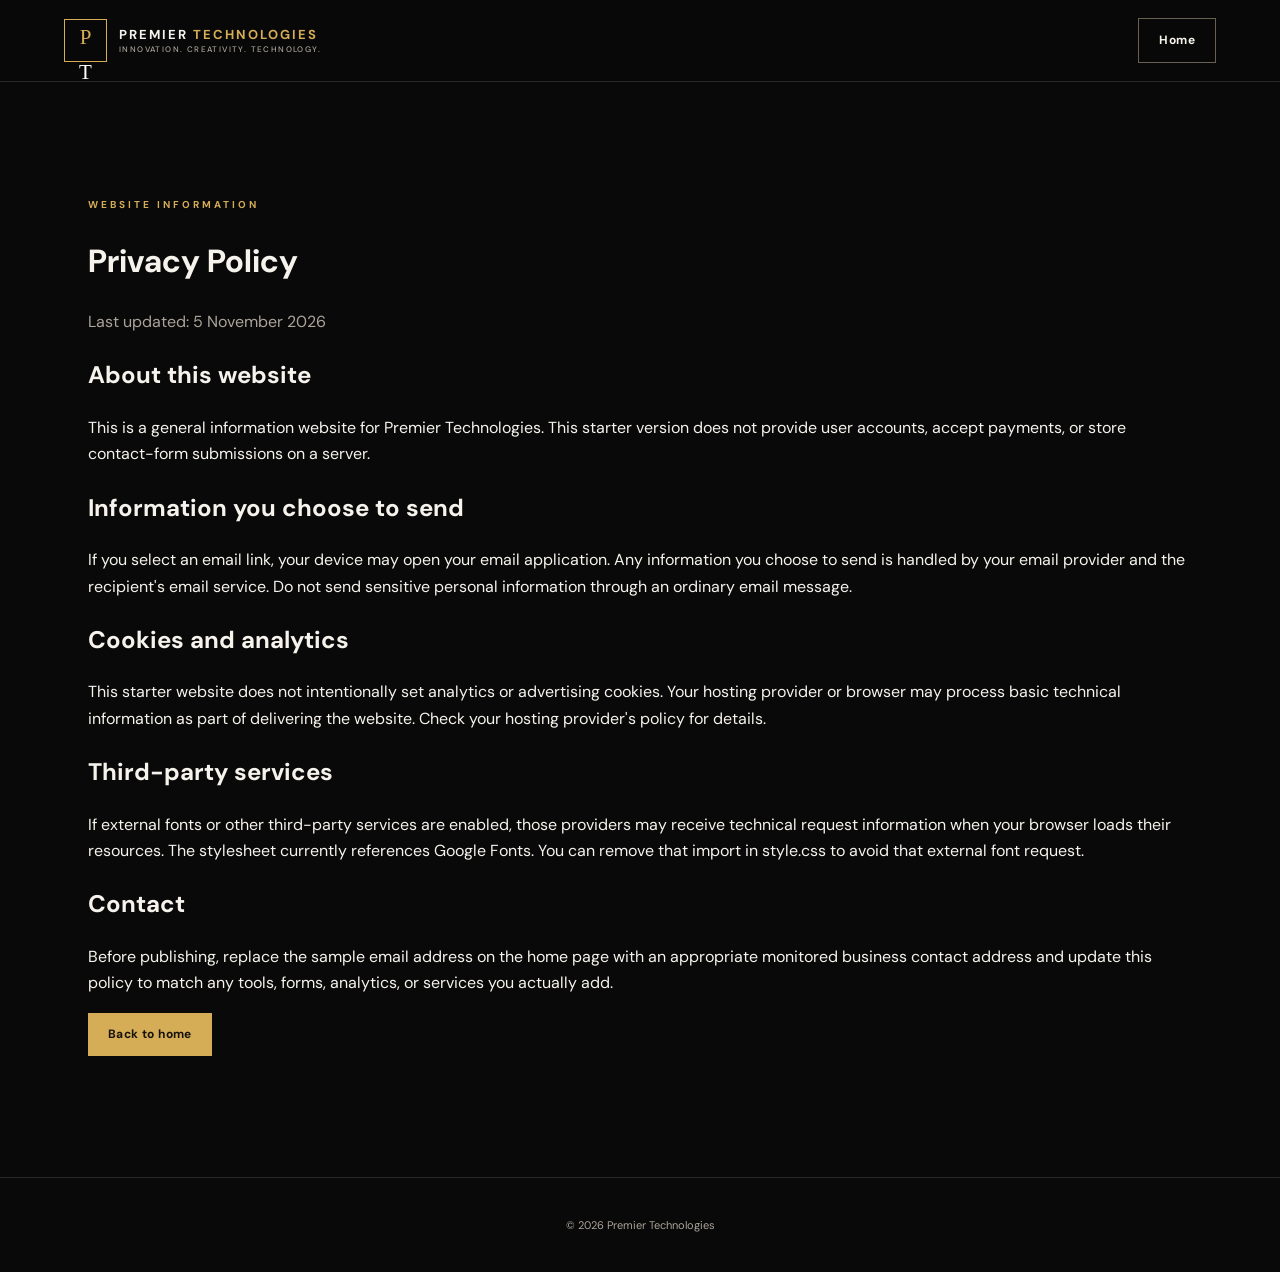
==== privacy.html @ ddcc8393 "Add files via upload" ====
<!doctype html>
<html lang="en"><head><meta charset="utf-8"><meta name="viewport" content="width=device-width,initial-scale=1"><title>Privacy Policy | Premier Technologies</title><link rel="stylesheet" href="style.css"></head>
<body><header class="site-header"><a class="brand" href="index.html"><span class="brand-mark">P<span>T</span></span><span class="brand-name">PREMIER <b>TECHNOLOGIES</b><small>INNOVATION. CREATIVITY. TECHNOLOGY.</small></span></a><a class="button button-outline" href="index.html">Home</a></header>
<main class="section legal"><p class="eyebrow">WEBSITE INFORMATION</p><h1>Privacy Policy</h1><p class="muted">Last updated: 5 November 2026</p>
<h2>About this website</h2><p>This is a general information website for Premier Technologies. This starter version does not provide user accounts, accept payments, or store contact-form submissions on a server.</p>
<h2>Information you choose to send</h2><p>If you select an email link, your device may open your email application. Any information you choose to send is handled by your email provider and the recipient's email service. Do not send sensitive personal information through an ordinary email message.</p>
<h2>Cookies and analytics</h2><p>This starter website does not intentionally set analytics or advertising cookies. Your hosting provider or browser may process basic technical information as part of delivering the website. Check your hosting provider's policy for details.</p>
<h2>Third-party services</h2><p>If external fonts or other third-party services are enabled, those providers may receive technical request information when your browser loads their resources. The stylesheet currently references Google Fonts. You can remove that import in style.css to avoid that external font request.</p>
<h2>Contact</h2><p>Before publishing, replace the sample email address on the home page with an appropriate monitored business contact address and update this policy to match any tools, forms, analytics, or services you actually add.</p>
<p><a class="button button-gold" href="index.html">Back to home</a></p></main><footer class="site-footer">© 2026 Premier Technologies</footer></body></html>
---- style.css ----
@import url('https://fonts.googleapis.com/css2?family=DM+Sans:wght@400;500;600;700&family=Playfair+Display:wght@600;700&family=Noto+Nastaliq+Urdu:wght@400;600&display=swap');
:root{--bg:#090909;--panel:#121212;--panel2:#171717;--gold:#d6ad57;--gold2:#f1d18a;--text:#f6f3ed;--muted:#aaa49a;--line:#2b2925;--max:1160px}
*{box-sizing:border-box}html{scroll-behavior:smooth;scroll-padding-top:90px}body{margin:0;background:var(--bg);color:var(--text);font-family:'DM Sans',Arial,sans-serif;line-height:1.65}a{color:inherit;text-decoration:none}.site-header{height:82px;padding:0 max(5vw,24px);display:flex;align-items:center;justify-content:space-between;border-bottom:1px solid var(--line);background:#090909ee;position:sticky;top:0;z-index:10;backdrop-filter:blur(12px)}.brand{display:flex;align-items:center;gap:12px}.brand-mark{width:43px;height:43px;border:1px solid var(--gold);display:grid;place-items:center;color:var(--gold);font-family:Georgia,serif;font-size:21px}.brand-mark span{color:#fff}.brand-name{font-size:13px;letter-spacing:2px;font-weight:700;line-height:1.4}.brand-name b{color:var(--gold)}.brand-name small{display:block;font-size:8px;letter-spacing:1.4px;color:var(--muted);font-weight:500}.main-nav{display:flex;align-items:center;gap:27px;font-size:12px;color:#d6d1c8}.main-nav a:hover,.footer-links a:hover{color:var(--gold)}.lang-toggle,.menu-toggle{border:1px solid var(--gold);background:transparent;color:var(--gold);padding:8px 12px;cursor:pointer}.menu-toggle{display:none}.section{max-width:var(--max);margin:auto;padding:105px 28px}.hero{min-height:590px;display:grid;grid-template-columns:1.1fr .9fr;align-items:center;gap:35px}.eyebrow{font-size:10px;letter-spacing:3px;color:var(--gold);font-weight:700}.hero h1,.section-heading h2,.approach h2{font-family:'Playfair Display',Georgia,serif;font-size:clamp(39px,5vw,65px);line-height:1.12;margin:18px 0}.hero h1 span,h2 span{color:var(--gold)}.hero-copy,.about-copy p,.section-intro{color:var(--muted);max-width:570px;font-size:15px}.hero-actions{display:flex;gap:13px;margin-top:30px;flex-wrap:wrap}.button{display:inline-flex;align-items:center;justify-content:center;padding:12px 20px;font-size:12px;font-weight:700;letter-spacing:.4px}.button-gold{background:var(--gold);color:#17130b}.button-gold:hover{background:var(--gold2)}.button-outline{border:1px solid #686052;color:var(--text)}.button-outline:hover{border-color:var(--gold);color:var(--gold)}.hero-art{height:390px;position:relative;display:grid;place-items:center}.orbit{position:absolute;border:1px solid #5d4a29;border-radius:50%;transform:rotate(-25deg)}.orbit-one{width:330px;height:230px}.orbit-two{width:250px;height:340px;transform:rotate(55deg);border-color:#332a1b}.hero-emblem{width:190px;height:190px;border:1px solid var(--gold);border-radius:50%;display:flex;flex-direction:column;align-items:center;justify-content:center;box-shadow:0 0 65px #d6ad571a,inset 0 0 40px #d6ad5712}.hero-emblem span{font:64px Georgia;color:var(--gold)}.hero-emblem small{text-align:center;letter-spacing:3px;font-size:8px}.float-chip{position:absolute;background:#17140e;border:1px solid #69552f;color:var(--gold);font-size:10px;letter-spacing:2px;padding:8px 13px}.chip-one{top:45px;left:10%}.chip-two{right:0;top:48%}.chip-three{bottom:40px;left:18%}.trust-strip{border-block:1px solid var(--line);display:flex;justify-content:center;align-items:center;gap:30px;padding:22px 10px;color:#b7ad9b;font-size:9px;letter-spacing:2px;flex-wrap:wrap}.trust-strip i{width:5px;height:5px;background:var(--gold);transform:rotate(45deg)}.about{display:grid;grid-template-columns:1fr 1fr;gap:80px;align-items:center}.section-heading h2{font-size:clamp(35px,4vw,51px)}.about-copy p{font-size:16px}.muted{color:var(--muted)}.services{max-width:none;background:#0e0e0e;padding-inline:max(calc((100% - var(--max))/2 + 28px),28px)}.centered{text-align:center}.centered .section-intro{margin:0 auto}.service-grid{max-width:var(--max);margin:48px auto 0;display:grid;grid-template-columns:repeat(3,1fr);gap:15px}.service-card{background:var(--panel);border:1px solid var(--line);padding:27px;min-height:205px;transition:.2s}.service-card:hover{border-color:#8a6d38;transform:translateY(-3px)}.service-icon{font-size:25px;color:var(--gold);margin-bottom:18px}.service-card h3{font-size:16px;margin:0 0 9px}.service-card p,.step p{font-size:12px;color:var(--muted);margin:0}.approach-panel{background:linear-gradient(120deg,#17140e,#101010 60%);border:1px solid #3b3020;padding:55px;display:grid;grid-template-columns:1fr 1fr;gap:50px}.approach h2{font-size:clamp(34px,4vw,49px)}.steps{display:grid;gap:22px;align-content:center}.step{display:flex;gap:20px;border-bottom:1px solid var(--line);padding-bottom:18px}.step b{font:24px Georgia;color:var(--gold)}.step h3{font-size:15px;margin:0 0 5px}.contact{display:grid;grid-template-columns:1fr 1fr;gap:60px;align-items:center}.contact-card{border:1px solid var(--line);background:var(--panel);padding:30px;display:flex;flex-direction:column;align-items:flex-start;gap:17px}.contact-note{font-size:12px;color:var(--muted);margin:0}.contact-link{color:var(--gold);overflow-wrap:anywhere}.site-footer{border-top:1px solid var(--line);padding:38px 5vw;text-align:center;color:var(--muted);font-size:11px}.footer-brand{justify-content:center}.footer-links{display:flex;justify-content:center;gap:22px;margin:18px}.site-footer>small{font-size:10px}.rtl{direction:rtl;font-family:'Noto Nastaliq Urdu','Arial',sans-serif}.rtl .main-nav,.rtl .brand-name,.rtl .eyebrow,.rtl .service-card,.rtl .step,.rtl .contact-card,.rtl .trust-strip{letter-spacing:0}.rtl .hero-art{direction:ltr}.rtl .hero-actions{justify-content:flex-start}.rtl .step{flex-direction:row}.rtl .brand{direction:ltr}.rtl .footer-brand{direction:ltr}
@media(max-width:800px){.site-header{height:72px}.menu-toggle{display:block}.main-nav{display:none;position:absolute;top:71px;left:0;right:0;background:#101010;padding:22px;flex-direction:column;gap:18px;border-bottom:1px solid var(--line)}.main-nav.open{display:flex}.hero{grid-template-columns:1fr;padding-top:70px;text-align:center}.hero-copy{margin-inline:auto}.hero-actions{justify-content:center}.hero-art{height:310px}.about,.contact,.approach-panel{grid-template-columns:1fr;gap:25px}.about{padding-top:75px;padding-bottom:75px}.service-grid{grid-template-columns:repeat(2,1fr)}.approach-panel{padding:30px}.contact{padding-top:75px;padding-bottom:75px}}
@media(max-width:520px){.brand-name{font-size:11px;letter-spacing:1px}.brand-name small{font-size:7px}.brand-mark{width:38px;height:38px}.section{padding:75px 21px}.hero h1{font-size:42px}.hero-art{height:270px}.hero-emblem{width:155px;height:155px}.hero-emblem span{font-size:52px}.orbit-one{width:270px;height:190px}.orbit-two{width:210px;height:290px}.service-grid{grid-template-columns:1fr}.service-card{min-height:0}.trust-strip{gap:12px;font-size:8px}.contact-card{padding:22px}.rtl .hero h1{font-size:35px}}
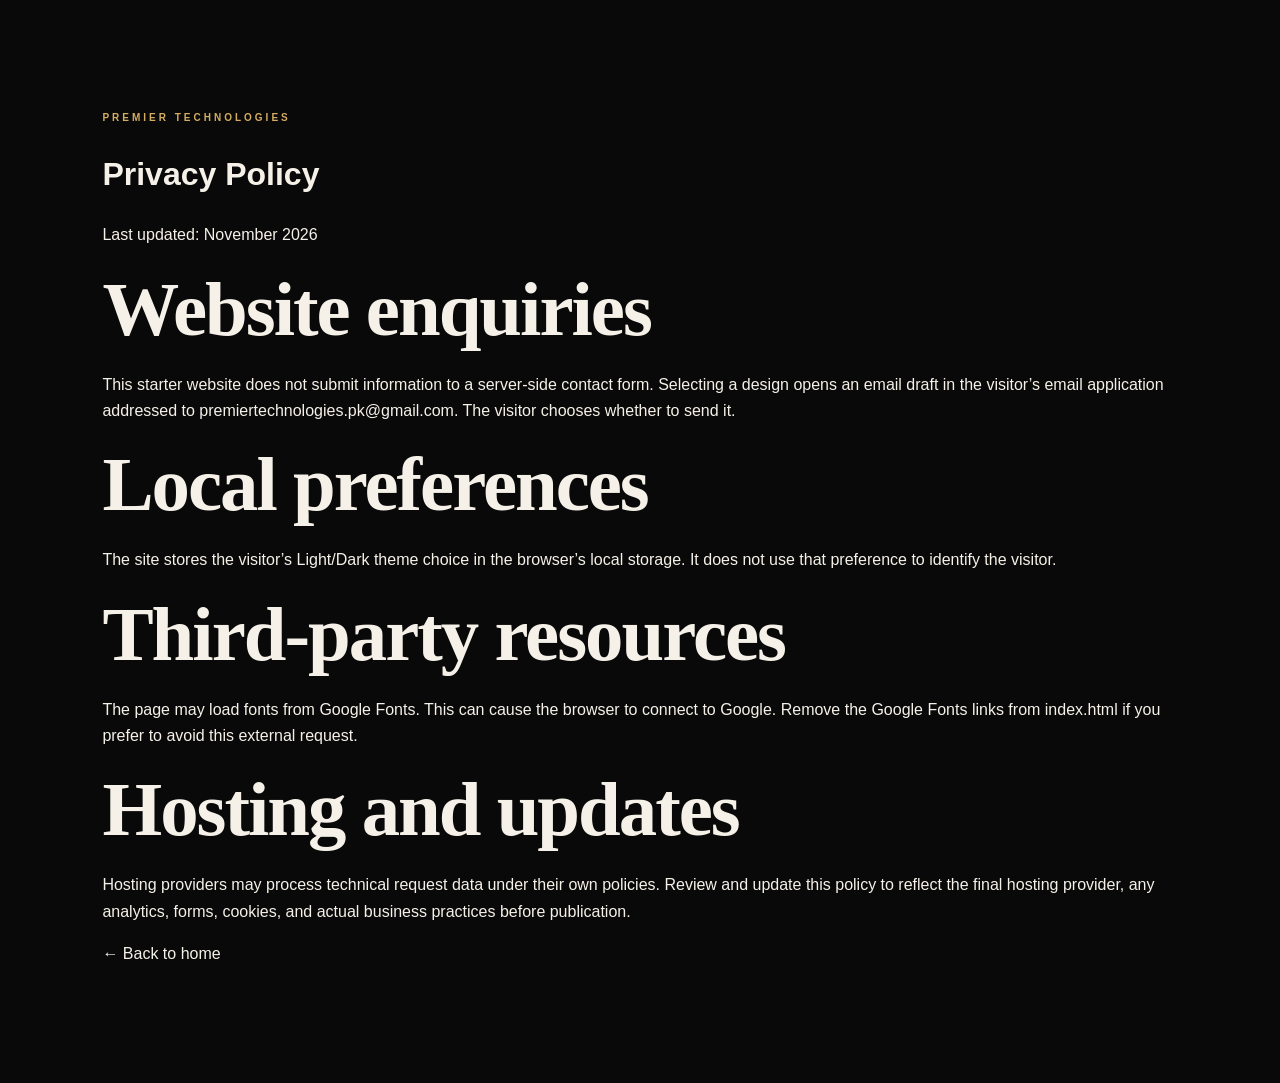
==== commit 0080a9f3: "Add files via upload" ====
--- a/privacy.html
+++ b/privacy.html
@@ -1,10 +1 @@
-<!doctype html>
-<html lang="en"><head><meta charset="utf-8"><meta name="viewport" content="width=device-width,initial-scale=1"><title>Privacy Policy | Premier Technologies</title><link rel="stylesheet" href="style.css"></head>
-<body><header class="site-header"><a class="brand" href="index.html"><span class="brand-mark">P<span>T</span></span><span class="brand-name">PREMIER <b>TECHNOLOGIES</b><small>INNOVATION. CREATIVITY. TECHNOLOGY.</small></span></a><a class="button button-outline" href="index.html">Home</a></header>
-<main class="section legal"><p class="eyebrow">WEBSITE INFORMATION</p><h1>Privacy Policy</h1><p class="muted">Last updated: 5 November 2026</p>
-<h2>About this website</h2><p>This is a general information website for Premier Technologies. This starter version does not provide user accounts, accept payments, or store contact-form submissions on a server.</p>
-<h2>Information you choose to send</h2><p>If you select an email link, your device may open your email application. Any information you choose to send is handled by your email provider and the recipient's email service. Do not send sensitive personal information through an ordinary email message.</p>
-<h2>Cookies and analytics</h2><p>This starter website does not intentionally set analytics or advertising cookies. Your hosting provider or browser may process basic technical information as part of delivering the website. Check your hosting provider's policy for details.</p>
-<h2>Third-party services</h2><p>If external fonts or other third-party services are enabled, those providers may receive technical request information when your browser loads their resources. The stylesheet currently references Google Fonts. You can remove that import in style.css to avoid that external font request.</p>
-<h2>Contact</h2><p>Before publishing, replace the sample email address on the home page with an appropriate monitored business contact address and update this policy to match any tools, forms, analytics, or services you actually add.</p>
-<p><a class="button button-gold" href="index.html">Back to home</a></p></main><footer class="site-footer">© 2026 Premier Technologies</footer></body></html>
+<!doctype html><html lang="en"><head><meta charset="utf-8"><meta name="viewport" content="width=device-width,initial-scale=1"><title>Privacy Policy | PREMIER TECHNOLOGIES</title><link rel="stylesheet" href="style.css"></head><body><main class="section"><p class="eyebrow">PREMIER TECHNOLOGIES</p><h1>Privacy Policy</h1><p>Last updated: November 2026</p><h2>Website enquiries</h2><p>This starter website does not submit information to a server-side contact form. Selecting a design opens an email draft in the visitor’s email application addressed to premiertechnologies.pk@gmail.com. The visitor chooses whether to send it.</p><h2>Local preferences</h2><p>The site stores the visitor’s Light/Dark theme choice in the browser’s local storage. It does not use that preference to identify the visitor.</p><h2>Third-party resources</h2><p>The page may load fonts from Google Fonts. This can cause the browser to connect to Google. Remove the Google Fonts links from index.html if you prefer to avoid this external request.</p><h2>Hosting and updates</h2><p>Hosting providers may process technical request data under their own policies. Review and update this policy to reflect the final hosting provider, any analytics, forms, cookies, and actual business practices before publication.</p><p><a href="index.html">← Back to home</a></p></main></body></html>
--- a/style.css
+++ b/style.css
@@ -1,5 +1 @@
-@import url('https://fonts.googleapis.com/css2?family=DM+Sans:wght@400;500;600;700&family=Playfair+Display:wght@600;700&family=Noto+Nastaliq+Urdu:wght@400;600&display=swap');
-:root{--bg:#090909;--panel:#121212;--panel2:#171717;--gold:#d6ad57;--gold2:#f1d18a;--text:#f6f3ed;--muted:#aaa49a;--line:#2b2925;--max:1160px}
-*{box-sizing:border-box}html{scroll-behavior:smooth;scroll-padding-top:90px}body{margin:0;background:var(--bg);color:var(--text);font-family:'DM Sans',Arial,sans-serif;line-height:1.65}a{color:inherit;text-decoration:none}.site-header{height:82px;padding:0 max(5vw,24px);display:flex;align-items:center;justify-content:space-between;border-bottom:1px solid var(--line);background:#090909ee;position:sticky;top:0;z-index:10;backdrop-filter:blur(12px)}.brand{display:flex;align-items:center;gap:12px}.brand-mark{width:43px;height:43px;border:1px solid var(--gold);display:grid;place-items:center;color:var(--gold);font-family:Georgia,serif;font-size:21px}.brand-mark span{color:#fff}.brand-name{font-size:13px;letter-spacing:2px;font-weight:700;line-height:1.4}.brand-name b{color:var(--gold)}.brand-name small{display:block;font-size:8px;letter-spacing:1.4px;color:var(--muted);font-weight:500}.main-nav{display:flex;align-items:center;gap:27px;font-size:12px;color:#d6d1c8}.main-nav a:hover,.footer-links a:hover{color:var(--gold)}.lang-toggle,.menu-toggle{border:1px solid var(--gold);background:transparent;color:var(--gold);padding:8px 12px;cursor:pointer}.menu-toggle{display:none}.section{max-width:var(--max);margin:auto;padding:105px 28px}.hero{min-height:590px;display:grid;grid-template-columns:1.1fr .9fr;align-items:center;gap:35px}.eyebrow{font-size:10px;letter-spacing:3px;color:var(--gold);font-weight:700}.hero h1,.section-heading h2,.approach h2{font-family:'Playfair Display',Georgia,serif;font-size:clamp(39px,5vw,65px);line-height:1.12;margin:18px 0}.hero h1 span,h2 span{color:var(--gold)}.hero-copy,.about-copy p,.section-intro{color:var(--muted);max-width:570px;font-size:15px}.hero-actions{display:flex;gap:13px;margin-top:30px;flex-wrap:wrap}.button{display:inline-flex;align-items:center;justify-content:center;padding:12px 20px;font-size:12px;font-weight:700;letter-spacing:.4px}.button-gold{background:var(--gold);color:#17130b}.button-gold:hover{background:var(--gold2)}.button-outline{border:1px solid #686052;color:var(--text)}.button-outline:hover{border-color:var(--gold);color:var(--gold)}.hero-art{height:390px;position:relative;display:grid;place-items:center}.orbit{position:absolute;border:1px solid #5d4a29;border-radius:50%;transform:rotate(-25deg)}.orbit-one{width:330px;height:230px}.orbit-two{width:250px;height:340px;transform:rotate(55deg);border-color:#332a1b}.hero-emblem{width:190px;height:190px;border:1px solid var(--gold);border-radius:50%;display:flex;flex-direction:column;align-items:center;justify-content:center;box-shadow:0 0 65px #d6ad571a,inset 0 0 40px #d6ad5712}.hero-emblem span{font:64px Georgia;color:var(--gold)}.hero-emblem small{text-align:center;letter-spacing:3px;font-size:8px}.float-chip{position:absolute;background:#17140e;border:1px solid #69552f;color:var(--gold);font-size:10px;letter-spacing:2px;padding:8px 13px}.chip-one{top:45px;left:10%}.chip-two{right:0;top:48%}.chip-three{bottom:40px;left:18%}.trust-strip{border-block:1px solid var(--line);display:flex;justify-content:center;align-items:center;gap:30px;padding:22px 10px;color:#b7ad9b;font-size:9px;letter-spacing:2px;flex-wrap:wrap}.trust-strip i{width:5px;height:5px;background:var(--gold);transform:rotate(45deg)}.about{display:grid;grid-template-columns:1fr 1fr;gap:80px;align-items:center}.section-heading h2{font-size:clamp(35px,4vw,51px)}.about-copy p{font-size:16px}.muted{color:var(--muted)}.services{max-width:none;background:#0e0e0e;padding-inline:max(calc((100% - var(--max))/2 + 28px),28px)}.centered{text-align:center}.centered .section-intro{margin:0 auto}.service-grid{max-width:var(--max);margin:48px auto 0;display:grid;grid-template-columns:repeat(3,1fr);gap:15px}.service-card{background:var(--panel);border:1px solid var(--line);padding:27px;min-height:205px;transition:.2s}.service-card:hover{border-color:#8a6d38;transform:translateY(-3px)}.service-icon{font-size:25px;color:var(--gold);margin-bottom:18px}.service-card h3{font-size:16px;margin:0 0 9px}.service-card p,.step p{font-size:12px;color:var(--muted);margin:0}.approach-panel{background:linear-gradient(120deg,#17140e,#101010 60%);border:1px solid #3b3020;padding:55px;display:grid;grid-template-columns:1fr 1fr;gap:50px}.approach h2{font-size:clamp(34px,4vw,49px)}.steps{display:grid;gap:22px;align-content:center}.step{display:flex;gap:20px;border-bottom:1px solid var(--line);padding-bottom:18px}.step b{font:24px Georgia;color:var(--gold)}.step h3{font-size:15px;margin:0 0 5px}.contact{display:grid;grid-template-columns:1fr 1fr;gap:60px;align-items:center}.contact-card{border:1px solid var(--line);background:var(--panel);padding:30px;display:flex;flex-direction:column;align-items:flex-start;gap:17px}.contact-note{font-size:12px;color:var(--muted);margin:0}.contact-link{color:var(--gold);overflow-wrap:anywhere}.site-footer{border-top:1px solid var(--line);padding:38px 5vw;text-align:center;color:var(--muted);font-size:11px}.footer-brand{justify-content:center}.footer-links{display:flex;justify-content:center;gap:22px;margin:18px}.site-footer>small{font-size:10px}.rtl{direction:rtl;font-family:'Noto Nastaliq Urdu','Arial',sans-serif}.rtl .main-nav,.rtl .brand-name,.rtl .eyebrow,.rtl .service-card,.rtl .step,.rtl .contact-card,.rtl .trust-strip{letter-spacing:0}.rtl .hero-art{direction:ltr}.rtl .hero-actions{justify-content:flex-start}.rtl .step{flex-direction:row}.rtl .brand{direction:ltr}.rtl .footer-brand{direction:ltr}
-@media(max-width:800px){.site-header{height:72px}.menu-toggle{display:block}.main-nav{display:none;position:absolute;top:71px;left:0;right:0;background:#101010;padding:22px;flex-direction:column;gap:18px;border-bottom:1px solid var(--line)}.main-nav.open{display:flex}.hero{grid-template-columns:1fr;padding-top:70px;text-align:center}.hero-copy{margin-inline:auto}.hero-actions{justify-content:center}.hero-art{height:310px}.about,.contact,.approach-panel{grid-template-columns:1fr;gap:25px}.about{padding-top:75px;padding-bottom:75px}.service-grid{grid-template-columns:repeat(2,1fr)}.approach-panel{padding:30px}.contact{padding-top:75px;padding-bottom:75px}}
-@media(max-width:520px){.brand-name{font-size:11px;letter-spacing:1px}.brand-name small{font-size:7px}.brand-mark{width:38px;height:38px}.section{padding:75px 21px}.hero h1{font-size:42px}.hero-art{height:270px}.hero-emblem{width:155px;height:155px}.hero-emblem span{font-size:52px}.orbit-one{width:270px;height:190px}.orbit-two{width:210px;height:290px}.service-grid{grid-template-columns:1fr}.service-card{min-height:0}.trust-strip{gap:12px;font-size:8px}.contact-card{padding:22px}.rtl .hero h1{font-size:35px}}
+*{box-sizing:border-box} :root{--bg:#090909;--surface:#11110f;--surface2:#171613;--text:#f5f1e8;--muted:#aaa59a;--gold:#d5ad62;--gold2:#f0d69c;--line:rgba(213,173,98,.22);--shadow:0 24px 70px rgba(0,0,0,.25)}[data-theme=light]{--bg:#f7f5f0;--surface:#fff;--surface2:#eeeae1;--text:#191814;--muted:#69665e;--gold:#98702e;--gold2:#b18a45;--line:rgba(152,112,46,.25);--shadow:0 20px 55px rgba(55,43,19,.09)}html{scroll-behavior:smooth;scroll-padding-top:90px}body{margin:0;background:var(--bg);color:var(--text);font-family:"DM Sans",Arial,sans-serif;line-height:1.65;transition:background .25s,color .25s}a{color:inherit;text-decoration:none}.site-header{height:82px;padding:0 6vw;display:flex;align-items:center;justify-content:space-between;border-bottom:1px solid var(--line);position:sticky;top:0;background:color-mix(in srgb,var(--bg) 92%,transparent);backdrop-filter:blur(16px);z-index:20}.brand{display:flex;align-items:center;gap:12px;font-size:13px;letter-spacing:2px;font-weight:500}.brand b{color:var(--gold);font-weight:700}.brand small{display:block;font-size:8px;letter-spacing:1.7px;color:var(--muted);margin-top:3px}.brand-mark{width:38px;height:38px;border:1px solid var(--gold);color:var(--gold);display:grid;place-items:center;font:700 25px Georgia;transform:rotate(-5deg)}nav{display:flex;gap:28px;font-size:12px;color:var(--muted)}nav a:hover,.footer-links a:hover{color:var(--gold)}.header-actions{display:flex;gap:8px}.utility-btn,.menu-toggle{border:1px solid var(--line);background:var(--surface);color:var(--text);padding:9px 12px;border-radius:4px;cursor:pointer}.menu-toggle{display:none}.hero{min-height:630px;padding:90px 9vw 80px;display:grid;grid-template-columns:1.1fr .9fr;align-items:center;position:relative;overflow:hidden}.hero-glow{position:absolute;width:520px;height:520px;right:5%;top:5%;background:radial-gradient(circle,rgba(213,173,98,.12),transparent 68%);pointer-events:none}.hero-content{position:relative;z-index:1;max-width:650px}.eyebrow{font-size:10px;letter-spacing:3px;color:var(--gold);font-weight:700}.hero h1,.section h2,.contact-section h2{font:700 clamp(48px,6vw,82px)/1.08 "Playfair Display",Georgia,serif;letter-spacing:-2px;margin:20px 0}.hero h1 em,h2 em{color:var(--gold);font-style:normal}.hero-copy{max-width:540px;color:var(--muted);font-size:16px}.hero-buttons{display:flex;gap:12px;margin-top:30px;flex-wrap:wrap}.btn{padding:13px 20px;font-size:12px;letter-spacing:.5px;border:1px solid var(--gold)}.primary{background:var(--gold);color:#17120a}.secondary{color:var(--text)}.hero-note{margin-top:35px;color:var(--muted);font-size:11px;display:flex;align-items:center;gap:10px}.gold-dot{width:6px;height:6px;border-radius:50%;background:var(--gold)}.hero-art{height:400px;position:relative;display:grid;place-items:center}.orbit{position:absolute;border:1px solid var(--line);border-radius:50%;transform:rotate(-28deg)}.orbit-one{width:330px;height:330px}.orbit-two{width:430px;height:240px}.hero-emblem{width:180px;height:180px;border:1px solid var(--gold);border-radius:50%;display:grid;place-content:center;text-align:center;box-shadow:0 0 80px rgba(213,173,98,.12);background:var(--surface)}.hero-emblem span{font:700 100px Georgia;color:var(--gold);line-height:1}.hero-emblem small{font-size:9px;letter-spacing:4px}.floating-card{position:absolute;background:var(--surface2);border:1px solid var(--line);padding:12px 16px;font-size:11px;box-shadow:var(--shadow)}.card-top{top:48px;right:5px}.card-bottom{bottom:48px;left:0}.trust-strip{border-block:1px solid var(--line);padding:22px 7vw;display:flex;align-items:center;justify-content:space-around;gap:15px;flex-wrap:wrap;color:var(--muted);font-size:9px;letter-spacing:2px}.trust-strip i{height:4px;width:4px;border-radius:50%;background:var(--gold)}.section{padding:100px 8vw}.section-heading{max-width:720px;margin-bottom:42px}.section-heading h2,.about h2{font-size:clamp(38px,4.6vw,60px);margin:12px 0}.section-heading>p:last-child{color:var(--muted);max-width:620px}.service-grid{display:grid;grid-template-columns:repeat(3,1fr);gap:15px}.service-card,.app-types article{background:var(--surface);border:1px solid var(--line);padding:26px;min-height:190px;transition:.25s}.service-card:hover,.design-card:hover{transform:translateY(-4px);border-color:var(--gold)}.service-number,.app-types span{color:var(--gold);font-size:10px;letter-spacing:2px}.service-card h3,.app-types h3{font:600 23px "Playfair Display",Georgia;margin:22px 0 8px}.service-card p,.app-types p{font-size:12px;color:var(--muted);margin:0}.apps-section{background:var(--surface);border-block:1px solid var(--line)}.app-types{display:grid;grid-template-columns:repeat(3,1fr);gap:15px}.app-types article{background:var(--bg)}.text-link{display:inline-block;color:var(--gold);margin-top:28px;font-size:12px}.studio{background:var(--bg)}.filters{display:flex;gap:8px;flex-wrap:wrap;margin-bottom:25px}.filter-btn{padding:9px 14px;background:var(--surface);border:1px solid var(--line);color:var(--muted);font-size:11px;cursor:pointer;border-radius:3px}.filter-btn.active{background:var(--gold);color:#17120a;border-color:var(--gold)}.design-grid{display:grid;grid-template-columns:repeat(3,1fr);gap:16px}.design-card{border:1px solid var(--line);background:var(--surface);overflow:hidden;transition:.25s}.preview{height:165px;padding:17px;position:relative;overflow:hidden;background:linear-gradient(135deg,var(--p1),var(--p2));color:var(--ptext);display:flex;flex-direction:column;justify-content:space-between}.preview:before{content:"";position:absolute;width:180px;height:180px;border:1px solid rgba(255,255,255,.22);border-radius:50%;right:-35px;top:-65px}.preview .mock-brand{font-size:9px;letter-spacing:2px;position:relative}.preview strong{font:700 25px/1.05 Georgia;max-width:210px;position:relative}.preview small{font-size:8px;letter-spacing:1.3px;position:relative}.design-info{padding:17px}.design-info span{font-size:9px;color:var(--gold);letter-spacing:1.5px}.design-info h3{font:600 19px Georgia;margin:7px 0}.design-info p{font-size:11px;color:var(--muted);min-height:35px}.choose-btn{border:1px solid var(--gold);background:transparent;color:var(--gold);padding:9px 12px;font-size:10px;cursor:pointer}.choose-btn:hover{background:var(--gold);color:#17120a}.studio-note{font-size:11px;color:var(--muted);margin-top:24px}.about{display:grid;grid-template-columns:1fr 1fr;gap:8vw;border-top:1px solid var(--line)}.about h2{max-width:480px}.about>div:nth-child(2){align-self:center;color:var(--muted);font-size:14px}.gold-line{color:var(--gold);letter-spacing:2px;font-size:10px;margin-top:25px}.contact-section{padding:80px 8vw;background:linear-gradient(120deg,#17130c,#0b0b0a);color:#f5f1e8;display:flex;justify-content:space-between;align-items:center;gap:35px}.contact-section>div:first-child{max-width:570px}.contact-section h2{font-size:clamp(38px,4.5vw,58px)}.contact-section p{color:#b9b1a3;font-size:13px}.contact-card{border:1px solid rgba(213,173,98,.4);padding:25px;min-width:min(360px,100%)}.contact-label{display:block;color:#d5ad62;font-size:9px;letter-spacing:2px;margin-bottom:12px}.contact-card a{font-size:16px;overflow-wrap:anywhere}.contact-card small{display:block;color:#aaa;margin-top:12px;font-size:10px}footer{padding:35px 7vw;display:flex;align-items:center;justify-content:space-between;gap:20px;flex-wrap:wrap;border-top:1px solid var(--line)}footer>p{width:100%;font-size:10px;color:var(--muted);margin:0}.footer-links{display:flex;gap:20px;font-size:11px;color:var(--muted)}.toast{position:fixed;bottom:20px;left:50%;transform:translate(-50%,20px);opacity:0;background:var(--gold);color:#17120a;padding:12px 18px;font-size:12px;z-index:50;transition:.25s;pointer-events:none}.toast.show{opacity:1;transform:translate(-50%,0)}[dir=rtl] body{text-align:right}[dir=rtl] .hero-content,[dir=rtl] .section-heading{direction:rtl}[dir=rtl] .brand{letter-spacing:1px}@media(max-width:900px){nav{gap:14px}.hero{padding-inline:6vw}.section{padding:75px 6vw}.design-grid,.service-grid{grid-template-columns:repeat(2,1fr)}}@media(max-width:650px){.site-header{height:70px;padding:0 4vw}.brand{font-size:10px;gap:8px}.brand-mark{width:32px;height:32px}.brand small{font-size:6px;letter-spacing:1px}.menu-toggle{display:block;margin-left:auto;margin-right:8px}nav{display:none;position:absolute;top:69px;left:0;right:0;padding:18px 6vw;background:var(--surface);border-bottom:1px solid var(--line);flex-direction:column}nav.open{display:flex}.header-actions{gap:5px}.utility-btn{padding:8px;font-size:10px}.hero{grid-template-columns:1fr;padding:70px 7vw 35px;min-height:auto}.hero h1{font-size:52px}.hero-art{height:300px;margin-top:20px}.orbit-one{width:250px;height:250px}.orbit-two{width:320px;height:190px}.hero-emblem{width:140px;height:140px}.hero-emblem span{font-size:78px}.card-top{right:0;top:25px}.card-bottom{left:0;bottom:25px}.trust-strip{padding:18px 5vw;font-size:8px}.trust-strip i{display:none}.section{padding:65px 6vw}.service-grid,.app-types,.design-grid{grid-template-columns:1fr}.service-card{min-height:150px}.preview{height:180px}.about{grid-template-columns:1fr;gap:10px}.contact-section{padding:65px 7vw;display:block}.contact-card{margin-top:30px;min-width:0}.footer-links{width:100%}}
